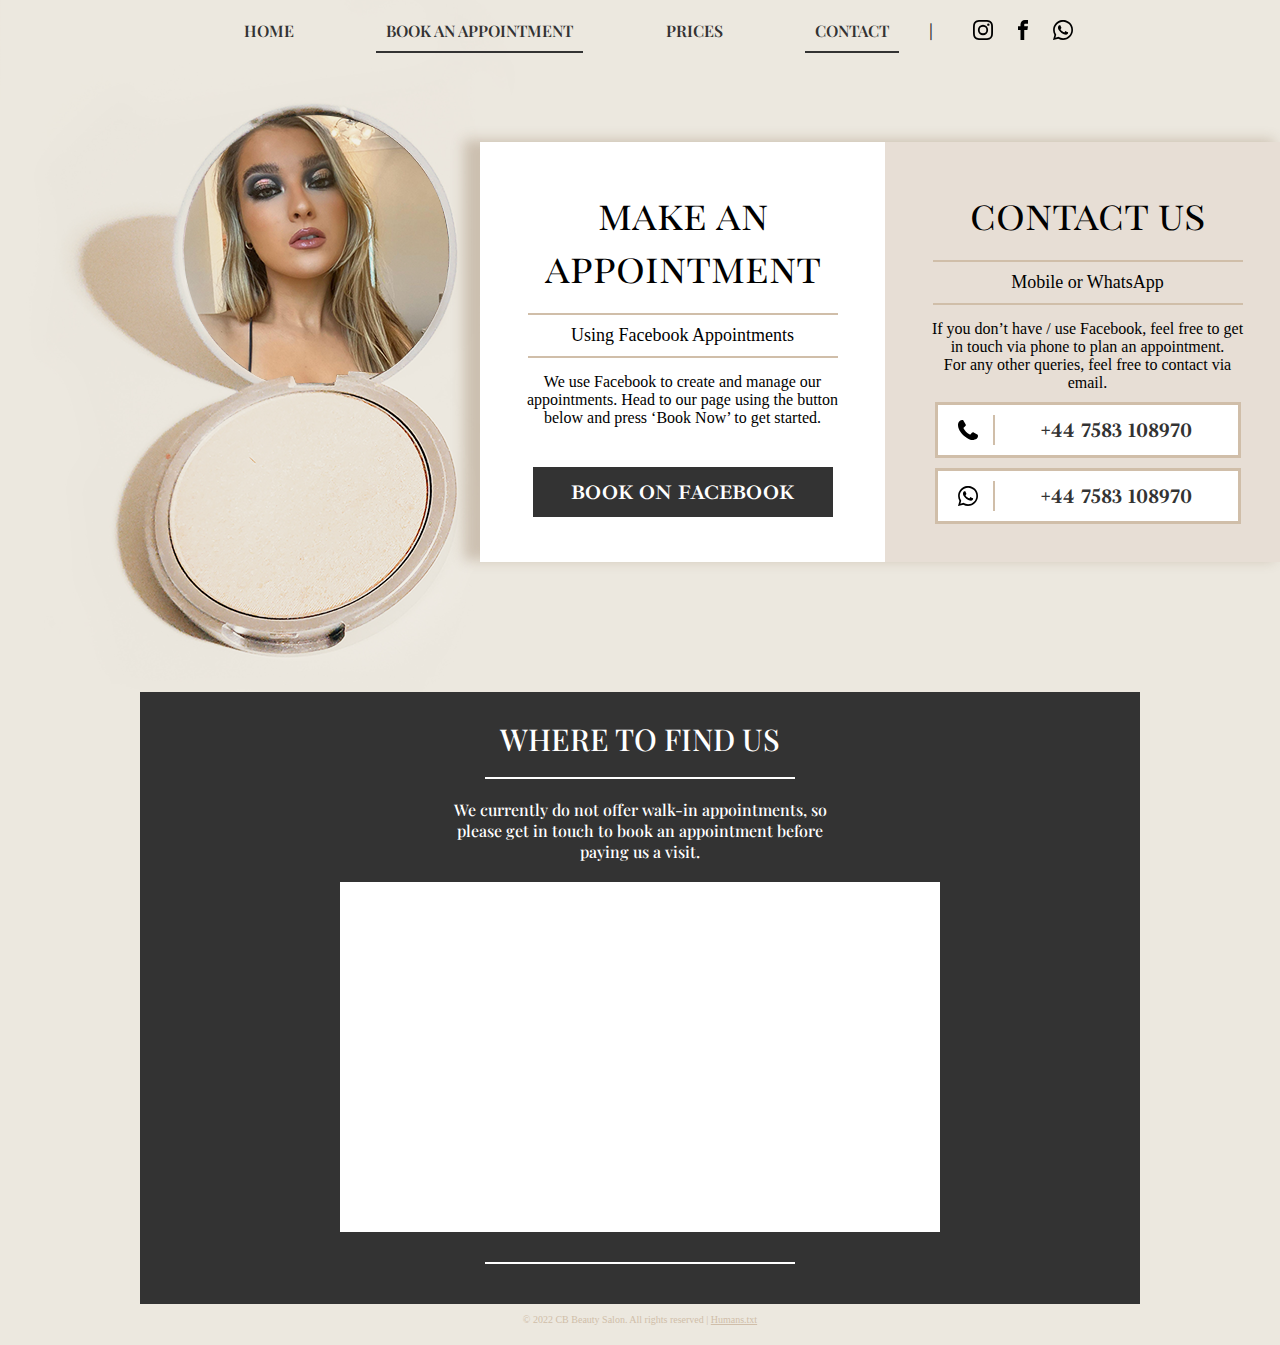
==== contact-us.html @ 11a13794 "Added favicon" ====
<!DOCTYPE html>
<meta name="viewport" content="width=device-width, initial-scale=1" />
<html>
    <head>
        <title>CB Beauty | Contact us</title>
        <link rel="preconnect" href="https://fonts.googleapis.com">
        <link rel="preconnect" href="https://fonts.gstatic.com" crossorigin>
        <link href="https://fonts.googleapis.com/css2?family=Ibarra+Real+Nova:wght@400;500;600;700&family=Playfair+Display:wght@400;500;600&display=swap" rel="stylesheet">
        <link rel="stylesheet" href="./css/styles.css">
        <link rel="icon" href="./favicon.ico" type="image/x-icon" />
        <script src="./js/scripts.js"></script>
    </head>
    <body onload="scrollToHash()">
        <div class="container">
            <div class="landingImage">
                <img id="landingImage" src="../images/landing-desktop.png" alt="Landing image" />
            </div>
            <div class="navbar">
                <ul id="nav">
                    <span class="navigation">
                        <li><a href="./">Home</a></li>
                        <li><a class="active" href="./contact-us.html#book">Book an Appointment</a></li>
                        <li><a href="./prices.html">Prices</a></li>
                        <li><a class="active" href="./contact-us.html#help">Contact</a></li>
                    </span>
                    <span class="separator">
                        <li><p>|</p></li>
                    </span>
                    <span class="socials">
                        <li><a href="https://www.instagram.com/cbbeautysalonltd/"><img src="./images/instagram.svg" alt="instragram icon" class="icon" /></a></li>
                        <li><a href="https://facebook.com/CBBeautyChesterfield/"><img src="./images/facebook.svg" alt="facebook icon" class="icon" /></a></li>
                        <li><a href="https://wa.me/447583108970"><img src="./images/whatsapp.svg" alt="whatsapp icon" class="icon" draggable="false" /></a></li>
                    </span>
                </ul>
                <a onclick="toggleNav()" class="menu"><img src="./images/menu.svg" alt="menu icon" /></a>
            </div>
            <section>
                <div class="contact">
                    <div class="panel" id="bookings">
                        <h1>Make an appointment</h1>
                        <hr class="divider">
                        <h2>Using Facebook Appointments</h2>
                        <hr class="divider">
                        <p>We use Facebook to create and manage our appointments. Head to our page using the button below and press ‘Book Now’ to get started. </p>
                        <input class="button black" type="button" onclick="location.href='./contact-us#book';" value="Book on Facebook" />
                    </div>
                    <div class="panel coloured" id="contact">
                        <h1>Contact Us</h1>
                        <hr class="divider">
                        <h2>Mobile or WhatsApp</h2>
                        <hr class="divider">
                        <p>If you don’t have / use Facebook, feel free to get in touch via phone to plan an appointment.<br>For any other queries, feel free to contact via email. </p>
                        <div class="button info" onclick="location.href='tel:+447583108970';">
                            <img src="./images/phone-call.svg" alt="phone call vector icon">
                            <a>+44 7583 108970</a>
                        </div>
                        <div class="button info" onclick="location.href='https://wa.me/447583108970';">
                            <img src="./images/whatsapp.svg" alt="phone call vector icon">
                            <a>+44 7583 108970</a>
                        </div>
                    </div>
                </div>
                <div class="services map">
                    <h1>Where to find us</h1>
                    <hr class="divider">
                    <p>We currently do not offer walk-in appointments, so please get in touch to book an appointment before paying us a visit. </p>
                    <div id="location">
                        <iframe src="https://www.google.com/maps/embed?pb=!1m18!1m12!1m3!1d2388.195735470234!2d-1.4720053000000002!3d53.232267500000006!2m3!1f0!2f0!3f0!3m2!1i1024!2i768!4f13.1!3m3!1m2!1s0x487985a1b3f1967b%3A0xd38a5931ae630f93!2s11%20Old%20Pheasant%20Ct%2C%20Chesterfield%20S40%203GY!5e0!3m2!1sen!2suk!4v1658958017430!5m2!1sen!2suk" width="100%" height="100%" style="border:0;" allowfullscreen="" loading="lazy" referrerpolicy="no-referrer-when-downgrade"></iframe>
                    </div>
                    <hr class="divider">
                </div>
                <footer>
                    <p>© 2022 CB Beauty Salon. All rights reserved | <a href="./humans.txt">Humans.txt</a> </p>
                </footer>
            </section>
        </div>
    </body>
</html>
---- css/styles.css ----
@import url('./global.css');
@import url('./nav.css');
@import url('./index.css');
@import url('./prices.css');
@import url('./contact.css');
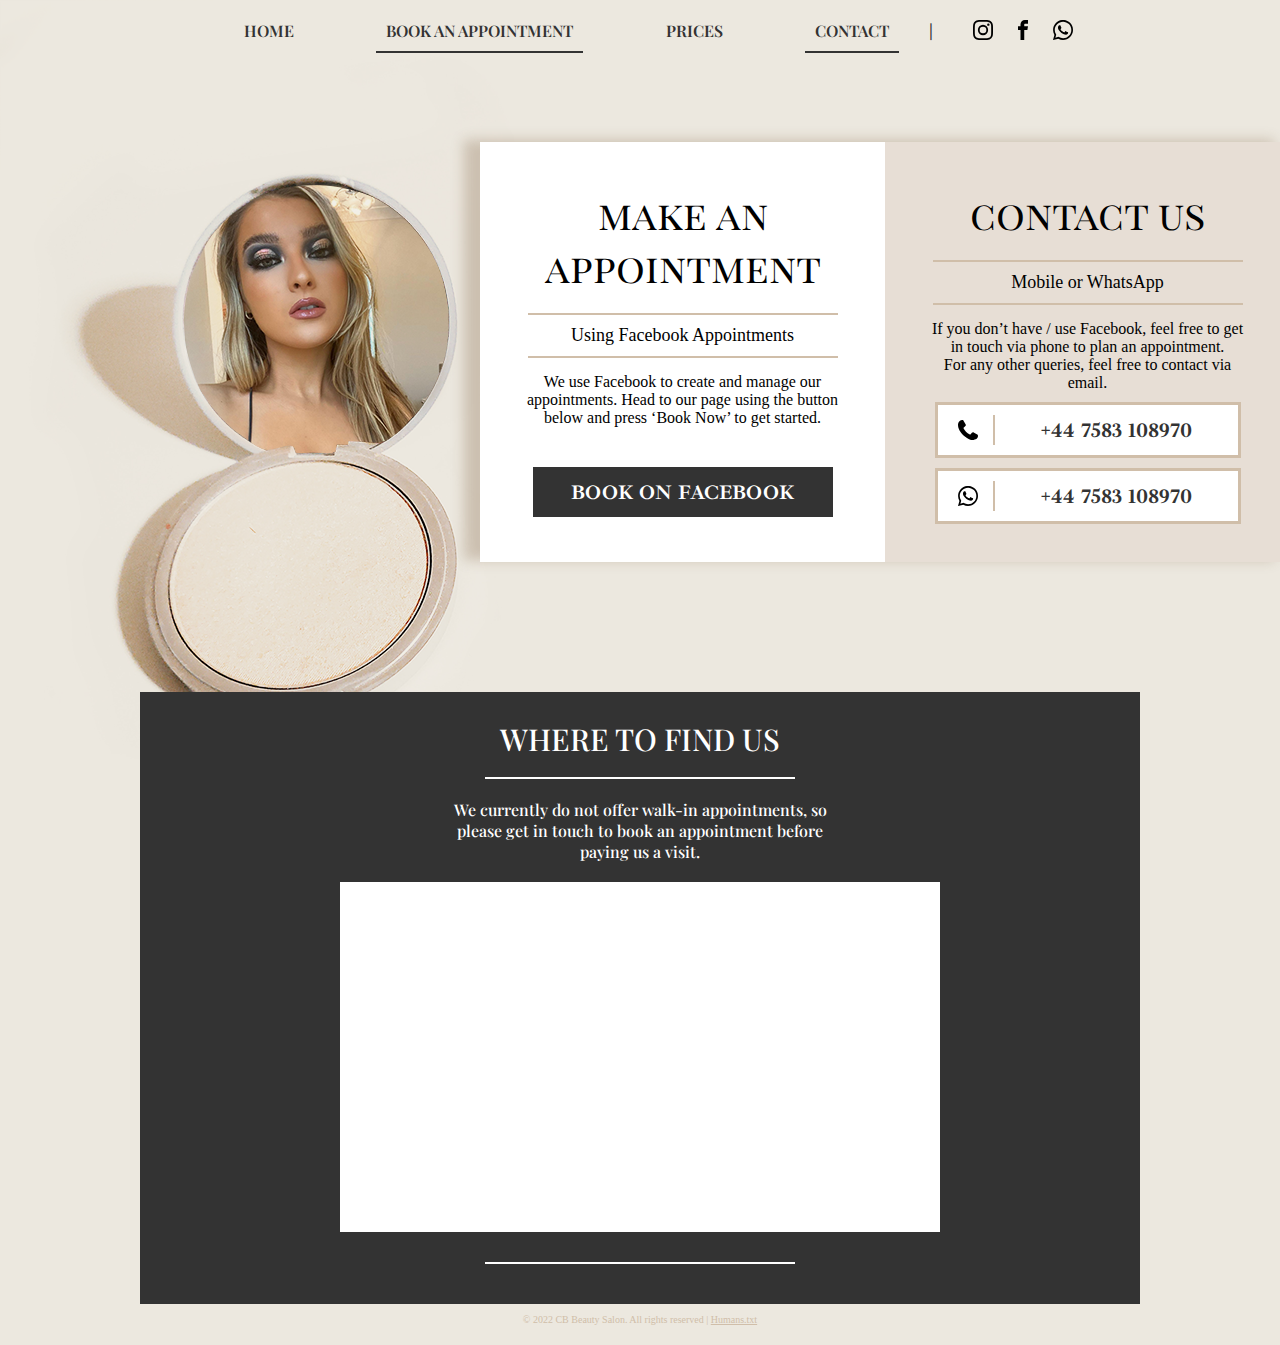
==== commit 8863a151: "Attempting to minimise content delivery time and CLS" ====
--- a/contact-us.html
+++ b/contact-us.html
@@ -6,14 +6,15 @@
         <link rel="preconnect" href="https://fonts.googleapis.com">
         <link rel="preconnect" href="https://fonts.gstatic.com" crossorigin>
         <link href="https://fonts.googleapis.com/css2?family=Ibarra+Real+Nova:wght@400;500;600;700&family=Playfair+Display:wght@400;500;600&display=swap" rel="stylesheet">
-        <link rel="stylesheet" href="./css/styles.css">
+        <link rel="stylesheet" href="./css/global.css">
+        <link rel="stylesheet" href="./css/contact.css">
         <link rel="icon" href="./favicon.ico" type="image/x-icon" />
         <script src="./js/scripts.js"></script>
     </head>
     <body onload="scrollToHash()">
         <div class="container">
             <div class="landingImage">
-                <img id="landingImage" src="../images/landing-desktop.png" alt="Landing image" />
+                <img id="landingImage" src="../images/landing-desktop.png" alt="Landing image" width='540' height='765'  />
             </div>
             <div class="navbar">
                 <ul id="nav">
--- a/css/global.css
+++ b/css/global.css
@@ -0,0 +1,287 @@
+:root {
+    font-size: 62.5%;
+    --bg-color: #ECE8DF;
+    --near-black: #333333;
+    --accent-col: #D0BEA9;
+}
+
+html,
+body {
+  padding: 0;
+  margin: 0;
+  font-family: 'Playfair Display', system-ui, -apple-system, BlinkMacSystemFont, 'Segoe UI', Roboto, Oxygen, Ubuntu, Cantarell, 'Open Sans', 'Helvetica Neue', sans-serif serif;
+  background-color: var(--bg-color);
+  overflow: auto;
+  min-width: 230px;
+  max-width: 100%;
+  overflow-x: auto;
+  overflow-y: visible;
+  /* width: 100%; */
+}
+
+footer {
+  display: block;
+  align-items: center;
+  justify-content: center;
+}
+
+footer p, footer a {
+  text-align: center;
+  color: var(--accent-col);
+  padding-bottom: 1rem;
+  /* margin-bottom: 0; */
+}
+
+footer img {
+  width: 88;
+  height: 33;
+  display: block;
+  margin-left: auto;
+  margin-right: auto;
+  filter: brightness(0) saturate(100%) invert(82%) sepia(33%) saturate(166%) hue-rotate(352deg) brightness(90%) contrast(89%);
+}
+
+section {
+  overflow: visible;
+  height: auto;
+}
+
+.container {
+  max-width: 1440px;
+  margin: auto;
+  padding: 0;
+  overflow-y:visible;
+  height: auto;
+}
+
+/* Buttons */
+
+
+.button {
+  font-size: 2rem;
+  font-weight: 700;
+  font-family: 'Ibarra Real Nova';
+  text-transform: uppercase;
+  color: var(--near-black);
+  background-color: #fff;
+  margin: 0 0 1rem 0;
+  border: 3px solid var(--accent-col);
+  -webkit-appearance: none;
+  border-radius: 0;
+  width: 300px;
+  height: 50px;
+}
+
+.button:hover {
+  cursor: pointer;
+}
+
+/* Services */
+
+
+
+.services {
+  position: relative;
+  margin: auto;
+  margin-top: -75px;
+  width: 1000px;
+  /* height: 1200px; */
+  background-color: var(--near-black);
+  font-family: 'Playfair Display';
+}
+
+.services h1 {
+  color: white;
+  font-size: 4rem;
+  font-weight: 500;
+  text-transform: uppercase;
+  text-align: center;
+  padding: 2.7rem 0 0 0;
+  margin: 0;
+  margin-bottom: 1.8rem;
+}
+
+.services .divider {
+  border-color: #fff;
+}
+
+.services .divider:last-of-type {
+  margin-top: 3rem;
+  padding-bottom: 4rem;
+}
+
+.divider {
+    width: 31rem;
+    border: none;
+    border-top: 2px solid var(--accent-col);
+}
+
+/* Nav bar */
+
+.navbar {
+  position: absolute;
+  width: 100%;
+  top: 0;
+  left: 0;
+}
+
+.navbar ul {
+  width: 65%;
+  max-width: 936px;
+  display: flex;
+  padding: 0;
+  margin: auto;
+  display: flex;
+  justify-content: space-between;
+}
+
+.navbar li {
+  list-style: none;
+  text-transform: uppercase;
+}
+
+.navbar a, .navbar p, .navbar span {
+  display: block;
+  padding: 1rem;
+  color: var(--near-black);
+  text-align: center;
+  font-weight: 600;
+  font-family: 'Playfair Display';
+  font-size: 1.6rem;
+  text-decoration: none;
+}
+
+.navbar .active, .navbar a:hover {
+  border-bottom: 2px solid var(--near-black);
+}
+
+.navbar .socials .icon {
+  color: var(--near-black);
+  width: 2rem;
+  height: 2rem;
+  padding: 0;
+}
+
+.navbar .navigation {
+  width: 80%;
+  display: flex;
+  flex-direction: row;
+  justify-content: space-between;
+}
+
+.navbar .separator p {
+  margin: 0;
+}
+
+.navbar .socials {
+  width: 10%;
+  display: flex;
+  flex-direction: row;
+  justify-content: space-between;
+}
+
+.navbar .menu {
+  display: none;
+}
+
+@media screen and (max-width: 400px) {
+  :root {
+      font-size: 48%;
+  }
+}
+
+@media screen and (max-width: 925px) {
+  .navbar {
+      position: absolute;
+      right: 0;
+      width: 100%;
+      /* height: 100%; */
+      z-index: 2;
+  }
+  .navbar ul {
+      position: fixed;
+      right: -300px;
+      display: none;
+      transition: .4s;
+  }
+  .navbar ul {
+      text-decoration: none;
+      display: block;
+      margin: 0;
+      padding-top: 5rem;
+      width: 300px;
+      right: -300px;
+      height: 100%;
+      background-color: hsla(30, 16%, 83%, 0.85);
+      backdrop-filter: blur(5px);
+      -webkit-backdrop-filter: blur(5px);
+      overflow: auto;
+  }
+  .navbar ul.active {
+      text-decoration: none;
+      display: block;
+      margin: 0;
+      padding-top: 5rem;
+      width: 300px;
+      right: 0px;
+      height: 100%;
+      background-color: hsla(30, 16%, 83%, 0.85);
+      backdrop-filter: blur(5px);
+      -webkit-backdrop-filter: blur(5px);
+      overflow: auto;
+  }
+  .navbar span {
+      padding: 0;
+  }
+  .navbar .navigation {
+      width: 100%;
+      flex-direction: column;
+  }
+  .navbar .separator {
+      display: none;
+  }
+  .navbar .socials {
+      width: 100%;
+      flex-direction: column;
+  }
+  .navbar a {
+      padding: 2rem;
+  }
+  .navbar .menu {
+      display: block;
+      position: fixed;
+      top: 0px;
+      right:0px;
+      color: var(--near-black);
+      width: 3rem;
+      height: 2.4rem;
+      margin: 1.5rem 2rem;
+      padding: 8px 5px 8px 5px;
+      background-color: var(--bg-color);
+      border-radius: 5px;
+  }
+  .navbar .menu img {
+      margin: 0;
+      padding: 0;
+  }
+  .navbar .menu:hover {
+      border: none;
+      cursor: pointer;
+  }
+  .navbar .active {
+      text-decoration: underline;
+      text-decoration-thickness: 2px;
+      text-underline-offset: 5px;
+      border-bottom: none;
+  }
+
+  .services {
+      width: 85%;
+      max-width: 400px;
+  }
+
+  .divider {
+      width: 80%;
+  }
+  
+}--- a/css/contact.css
+++ b/css/contact.css
@@ -0,0 +1,160 @@
+.contact {
+    position: absolute;
+    width: 810px;
+    height: auto;
+    left: calc(35% + 2.5vw);
+    top: 142px;
+    background-color: #fff;
+    box-shadow: -16px -2px 12px rgba(113, 74, 38, 0.25);
+    display: flex;
+    flex-direction: row;
+    align-items: center;
+}
+
+.contact .panel {
+    width: 410px;
+    height: 420px;
+    display: flex;
+    flex-direction: column;
+    align-items: center;
+}
+
+.contact .panel.coloured {
+    background-color: #e7ded5;
+    /* background-color: var(--near-black);
+    color: #fff; */
+}
+
+.contact h1 {
+    font-size: 4rem;
+    font-weight: 400;
+    font-family: 'Playfair Display';
+    text-transform: lowercase;
+    font-variant: small-caps;
+    text-align: center;
+    margin: 4.5rem 0 1.5rem 0;
+}
+
+.contact h2 {
+    font-size: 1.8rem;
+    font-weight: 400;
+    margin: 5px;
+}
+
+.contact p {
+    margin: 10px;
+    font-size: 1.6rem;
+    font-weight: 400;
+    text-align: center;
+    width: 325px;
+}
+
+.contact .button.black {
+    color: #fff;
+    background-color: var(--near-black);
+    margin: 3rem 0 1rem 0;
+    border: 2px solid var(--near-black);
+    width: 300px;
+    height: 50px;
+}
+
+.contact .button.black:focus {
+    border: 3px solid var(--accent-col);
+}
+
+.contact .button.info {
+    /* width: 25rem; */
+    display: flex;
+    align-items: center;
+}
+
+.contact .button.info img {
+    width: 2rem;
+    margin-left: .5rem;
+    padding: .5rem 1.5rem;
+    border-right: 2px solid var(--accent-col);
+}
+
+.contact .button.info a {
+    width: 100%;
+    /* margin-left: 10%; */
+    text-align: center;
+}
+
+.services.map h1 {
+    font-size: 3rem;
+}
+
+.services.map p {
+    color: white;
+    width: 80%;
+    max-width: 40rem;
+    font-size: 1.6rem;
+    font-weight: 500;
+    text-align: center;
+    margin: 0;
+    margin:auto;
+    margin-top: 2rem;
+    margin-bottom: 2rem;
+}
+
+.services.map #location {
+    width:60%;
+    height:35rem;
+    margin: auto;
+    margin-top: 2rem;
+    background-color: #fff;
+}
+
+
+@media screen and (max-width: 1200px) {
+    .contact {
+        position: relative;
+        margin-top: -350px;
+        top: -350px;
+        left: 0;
+        margin: auto;
+    }
+
+    .services.map {
+        margin-top: -200px;
+    }
+}
+
+
+@media screen and (max-width: 925px) {
+    .contact {
+        position: relative;
+        margin: auto;
+        margin-top: -150px;
+        top: -150px;
+        left: 0;
+        width: 85%;
+        max-width: 400px;
+        flex-direction: column;
+    }
+
+    .contact .panel {
+        width: 100%;
+        height: auto;
+    }
+
+    .contact .panel h1 {
+        margin: 3rem 2rem 2rem 2rem;
+        line-height: 4rem;
+    }
+
+    .contact .panel h2, .contact .panel p {
+        width: 80%;
+        text-align: center;
+    }
+
+    .contact .button.black, .contact .button.info {
+        margin-bottom: 2rem;
+        width: 80%;
+    }
+
+    .services.map {
+        margin-top: -50px;
+    }
+}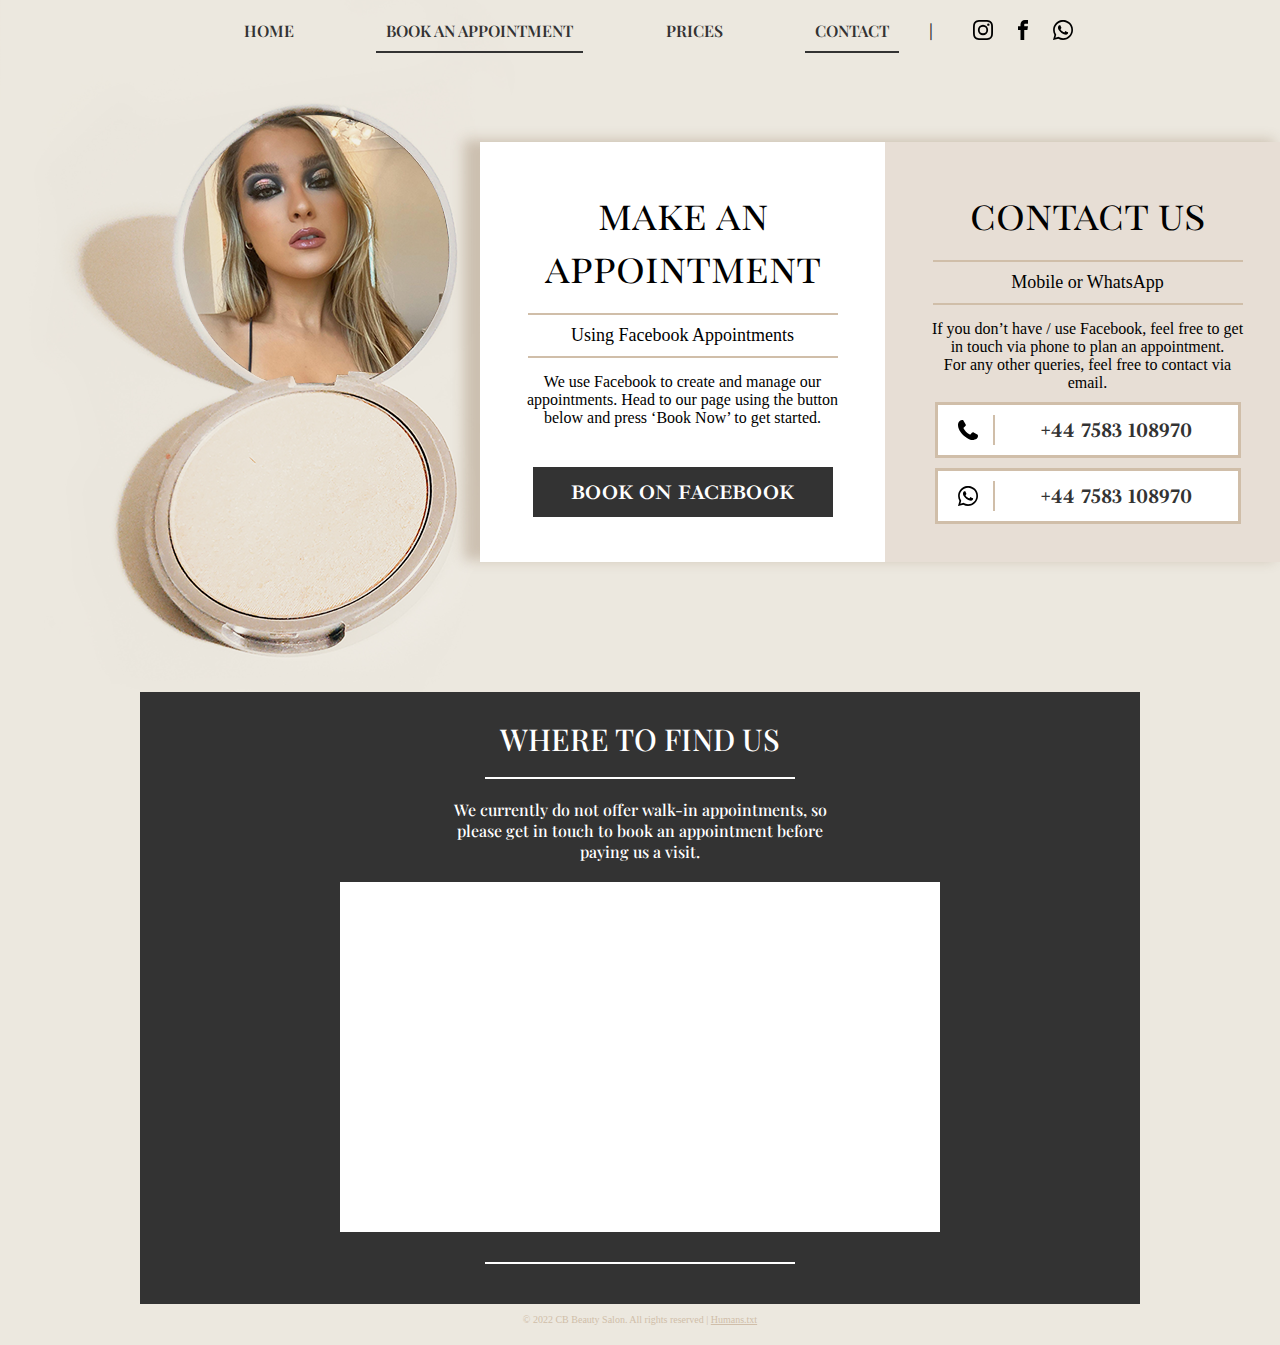
==== commit 888ee4d6: "Added native sizing to nav SVGs" ====
--- a/contact-us.html
+++ b/contact-us.html
@@ -14,7 +14,7 @@
     <body onload="scrollToHash()">
         <div class="container">
             <div class="landingImage">
-                <img id="landingImage" src="../images/landing-desktop.png" alt="Landing image" width='540' height='765'  />
+                <img id="landingImage" src="../images/landing-desktop.png" alt="Landing image" width='540' height='765' draggable="false" />
             </div>
             <div class="navbar">
                 <ul id="nav">
@@ -28,12 +28,12 @@
                         <li><p>|</p></li>
                     </span>
                     <span class="socials">
-                        <li><a href="https://www.instagram.com/cbbeautysalonltd/"><img src="./images/instagram.svg" alt="instragram icon" class="icon" /></a></li>
-                        <li><a href="https://facebook.com/CBBeautyChesterfield/"><img src="./images/facebook.svg" alt="facebook icon" class="icon" /></a></li>
-                        <li><a href="https://wa.me/447583108970"><img src="./images/whatsapp.svg" alt="whatsapp icon" class="icon" draggable="false" /></a></li>
+                        <li><a href="https://www.instagram.com/cbbeautysalonltd/"><img src="./images/instagram.svg" alt="instragram icon" class="icon" draggable="false" width="20" height="20" /></a></li>
+                        <li><a href="https://facebook.com/CBBeautyChesterfield/"><img src="./images/facebook.svg" alt="facebook icon" class="icon" draggable="false" width="20" height="20" /></a></li>
+                        <li><a href="https://wa.me/447583108970"><img src="./images/whatsapp.svg" alt="whatsapp icon" class="icon" draggable="false" width="20" height="20" /></a></li>
                     </span>
                 </ul>
-                <a onclick="toggleNav()" class="menu"><img src="./images/menu.svg" alt="menu icon" /></a>
+                <a onclick="toggleNav()" class="menu"><img src="./images/menu.svg" alt="menu icon" draggable="false" width="30" height="24" /></a>
             </div>
             <section>
                 <div class="contact">
--- a/css/global.css
+++ b/css/global.css
@@ -54,8 +54,19 @@
   height: auto;
 }
 
+.landingImage {
+  max-width: 630px;
+}
+#landingImage {
+  position: relative;
+  top: -70px;
+  left: 0;
+  width: 540px;
+  height: auto;
+  z-index: 0;
+}
+
 /* Buttons */
-
 
 .button {
   font-size: 2rem;
@@ -275,6 +286,16 @@
       border-bottom: none;
   }
 
+  .landingImage {
+      margin: auto;
+  }
+
+  #landingImage {
+      width: 110%;
+      height: auto;
+      left: -15%;
+  }
+
   .services {
       width: 85%;
       max-width: 400px;
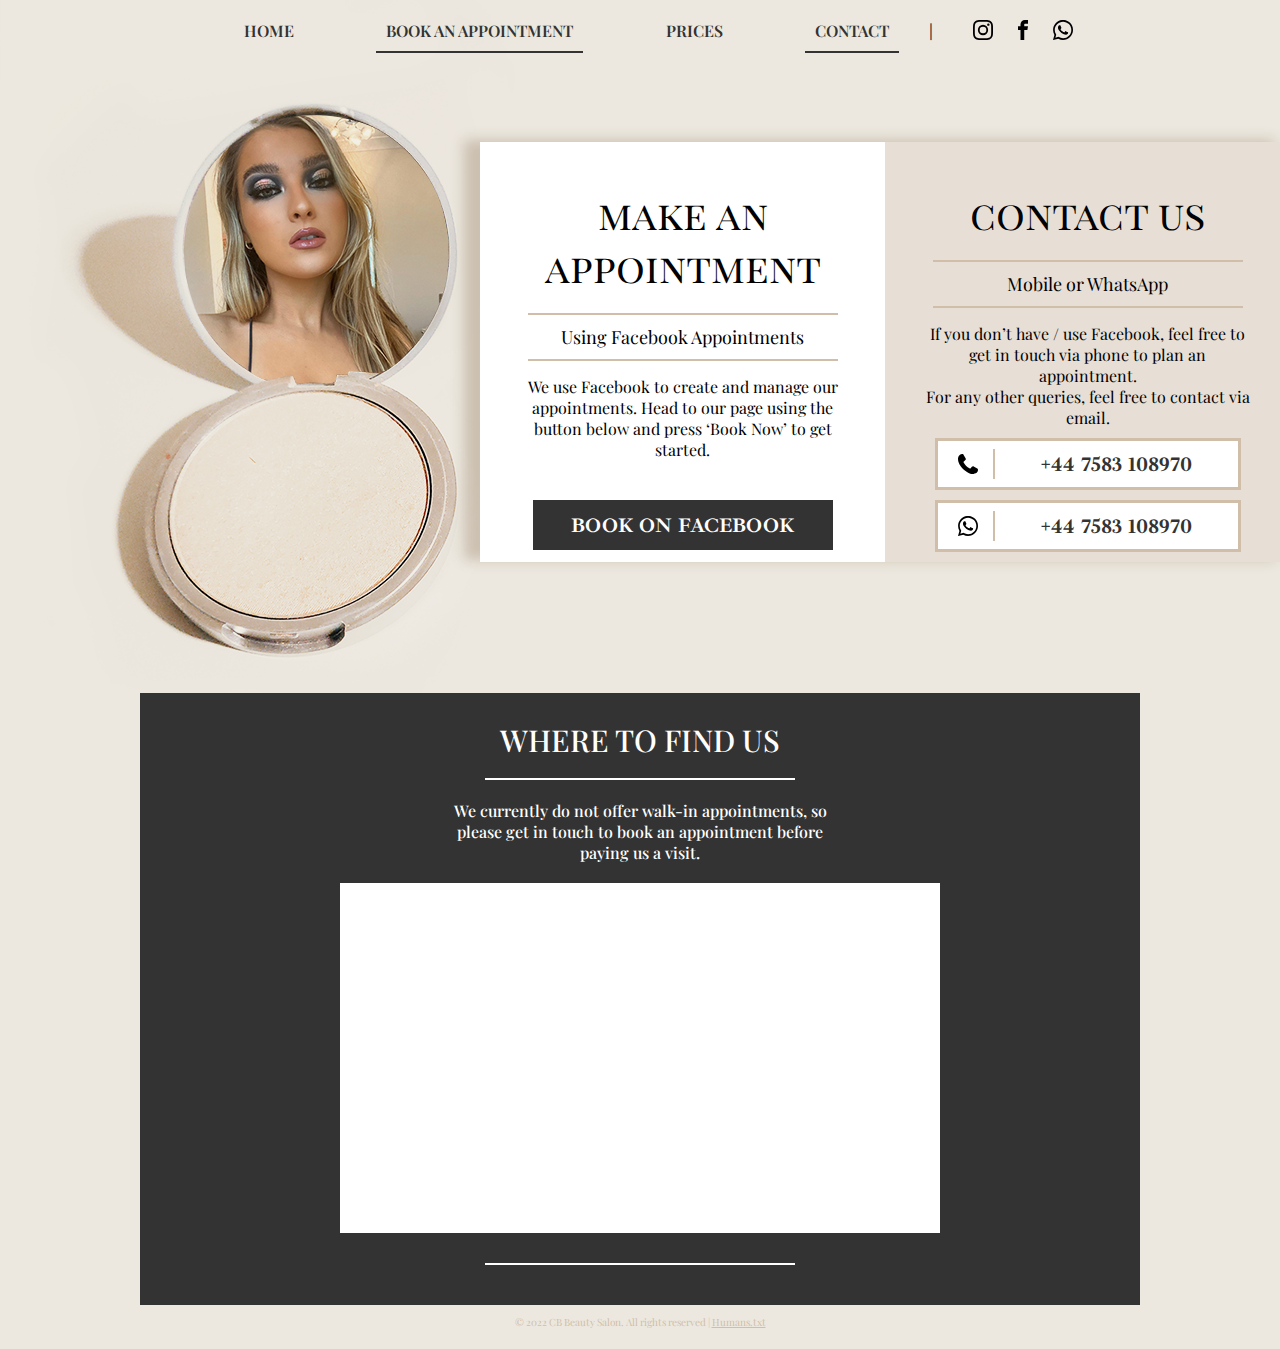
==== commit e758c3b0: "Fixed book button" ====
--- a/contact-us.html
+++ b/contact-us.html
@@ -10,6 +10,19 @@
         <link rel="stylesheet" href="./css/contact.css">
         <link rel="icon" href="./favicon.ico" type="image/x-icon" />
         <script src="./js/scripts.js"></script>
+        <script type="text/javascript">
+            function scrollToHash() {
+                if (window.location.hash && window.innerWidth <= 925) {
+                    id = window.location.hash.split('#')[1];
+                    switch (id) {
+                    case 'book':
+                        document.getElementById('bookings').scrollIntoView(false);
+                    case 'help':
+                        document.getElementById('contact').scrollIntoView(false);
+                    }
+                }
+            }
+        </script>
     </head>
     <body onload="scrollToHash()">
         <div class="container">
@@ -33,17 +46,20 @@
                         <li><a href="https://wa.me/447583108970"><img src="./images/whatsapp.svg" alt="whatsapp icon" class="icon" draggable="false" width="20" height="20" /></a></li>
                     </span>
                 </ul>
-                <a onclick="toggleNav()" class="menu"><img src="./images/menu.svg" alt="menu icon" draggable="false" width="30" height="24" /></a>
+                <a onclick="toggleNav(this)" class="menu">
+                    <!-- <img src="./images/menu.svg" alt="menu icon" draggable="false" width="30" height="24" /> -->
+                    <div class="menu-burger"></div>
+                </a>
             </div>
             <section>
-                <div class="contact">
+                <div class="contact fade-in">
                     <div class="panel" id="bookings">
                         <h1>Make an appointment</h1>
                         <hr class="divider">
                         <h2>Using Facebook Appointments</h2>
                         <hr class="divider">
                         <p>We use Facebook to create and manage our appointments. Head to our page using the button below and press ‘Book Now’ to get started. </p>
-                        <input class="button black" type="button" onclick="location.href='./contact-us#book';" value="Book on Facebook" />
+                        <a href='https://fb.com/CBBeautyChesterfield'><input class="button black" type="button" value="Book on Facebook" /></a>
                     </div>
                     <div class="panel coloured" id="contact">
                         <h1>Contact Us</h1>
@@ -61,7 +77,7 @@
                         </div>
                     </div>
                 </div>
-                <div class="services map">
+                <div class="services map fade-in">
                     <h1>Where to find us</h1>
                     <hr class="divider">
                     <p>We currently do not offer walk-in appointments, so please get in touch to book an appointment before paying us a visit. </p>
@@ -76,4 +92,5 @@
             </section>
         </div>
     </body>
+
 </html>--- a/css/global.css
+++ b/css/global.css
@@ -9,7 +9,7 @@
 body {
   padding: 0;
   margin: 0;
-  font-family: 'Playfair Display', system-ui, -apple-system, BlinkMacSystemFont, 'Segoe UI', Roboto, Oxygen, Ubuntu, Cantarell, 'Open Sans', 'Helvetica Neue', sans-serif serif;
+  font-family: 'Playfair Display', 'Garamond', Georgia, 'Times New Roman', Times, serif, system-ui, -apple-system, BlinkMacSystemFont, 'Segoe UI', Roboto, Oxygen, Ubuntu, Cantarell, 'Open Sans', 'Helvetica Neue', sans-serif;
   background-color: var(--bg-color);
   overflow: auto;
   min-width: 230px;
@@ -71,7 +71,7 @@
 .button {
   font-size: 2rem;
   font-weight: 700;
-  font-family: 'Ibarra Real Nova';
+  font-family: 'Ibarra Real Nova', 'Garamond', Georgia, 'Times New Roman', Times, serif;
   text-transform: uppercase;
   color: var(--near-black);
   background-color: #fff;
@@ -89,8 +89,6 @@
 
 /* Services */
 
-
-
 .services {
   position: relative;
   margin: auto;
@@ -98,7 +96,7 @@
   width: 1000px;
   /* height: 1200px; */
   background-color: var(--near-black);
-  font-family: 'Playfair Display';
+  font-family: 'Playfair Display', 'Garamond', Georgia, 'Times New Roman', Times, serif;
 }
 
 .services h1 {
@@ -157,7 +155,7 @@
   color: var(--near-black);
   text-align: center;
   font-weight: 600;
-  font-family: 'Playfair Display';
+  font-family: 'Playfair Display', 'Garamond', Georgia, 'Times New Roman', Times, serif;
   font-size: 1.6rem;
   text-decoration: none;
 }
@@ -214,13 +212,12 @@
       right: -300px;
       display: none;
       transition: .4s;
-  }
-  .navbar ul {
       text-decoration: none;
       display: block;
       margin: 0;
       padding-top: 5rem;
-      width: 300px;
+      width: 100%;
+      max-width: 300px;
       right: -300px;
       height: 100%;
       background-color: hsla(30, 16%, 83%, 0.85);
@@ -231,15 +228,7 @@
   .navbar ul.active {
       text-decoration: none;
       display: block;
-      margin: 0;
-      padding-top: 5rem;
-      width: 300px;
       right: 0px;
-      height: 100%;
-      background-color: hsla(30, 16%, 83%, 0.85);
-      backdrop-filter: blur(5px);
-      -webkit-backdrop-filter: blur(5px);
-      overflow: auto;
   }
   .navbar span {
       padding: 0;
@@ -270,15 +259,57 @@
       padding: 8px 5px 8px 5px;
       background-color: var(--bg-color);
       border-radius: 5px;
+      display: flex;
+      justify-content: center;
+      align-items: center;
   }
   .navbar .menu img {
       margin: 0;
       padding: 0;
+      width: 100%;
+      height: auto;
   }
   .navbar .menu:hover {
       border: none;
       cursor: pointer;
   }
+  /* Nav button */
+  .navbar .menu .menu-burger {
+    position: relative;
+    width: 3rem;
+    height: .4rem;
+    background-color: var(--near-black);
+    border-radius: 5px;
+    transition: all .3s ease-in-out;
+  }
+  .navbar .menu .menu-burger::before, .menu-burger::after {
+    content: '';
+    position: absolute;
+    left: 0;
+    width: 3rem;
+    height: .4rem;
+    background-color: var(--near-black);
+    border-radius: 5px;
+    transition: all .3s ease-in-out;
+  }
+  .navbar .menu .menu-burger::before {
+    transform: translateY(-1rem);
+  }
+  .navbar .menu .menu-burger::after {
+    transform: translateY(1rem);
+  }
+  /* Animated Nav Button: */
+  .navbar .menu.open .menu-burger {
+    transform: translateX(3rem);
+    background: transparent;
+  }
+  .navbar .menu.open .menu-burger::before {
+    transform: rotate(-45deg) translate(-2.2rem, -2.2rem);
+  }
+  .navbar .menu.open .menu-burger::after {
+    transform: rotate(45deg) translate(-2.2rem, 2.2rem);
+  }
+
   .navbar .active {
       text-decoration: underline;
       text-decoration-thickness: 2px;
@@ -305,4 +336,15 @@
       width: 80%;
   }
   
+}
+
+@media (prefers-reduced-motion: no-preference) {
+  .fade-in {
+    animation: fadeIn 1s;
+  }
+
+  @keyframes fadeIn {
+    0% { opacity: 0; }
+    100% { opacity: 1; }
+  }
 }--- a/css/contact.css
+++ b/css/contact.css
@@ -28,7 +28,7 @@
 .contact h1 {
     font-size: 4rem;
     font-weight: 400;
-    font-family: 'Playfair Display';
+    font-family: 'Playfair Display', 'Garamond', Georgia, 'Times New Roman', Times, serif;
     text-transform: lowercase;
     font-variant: small-caps;
     text-align: center;
